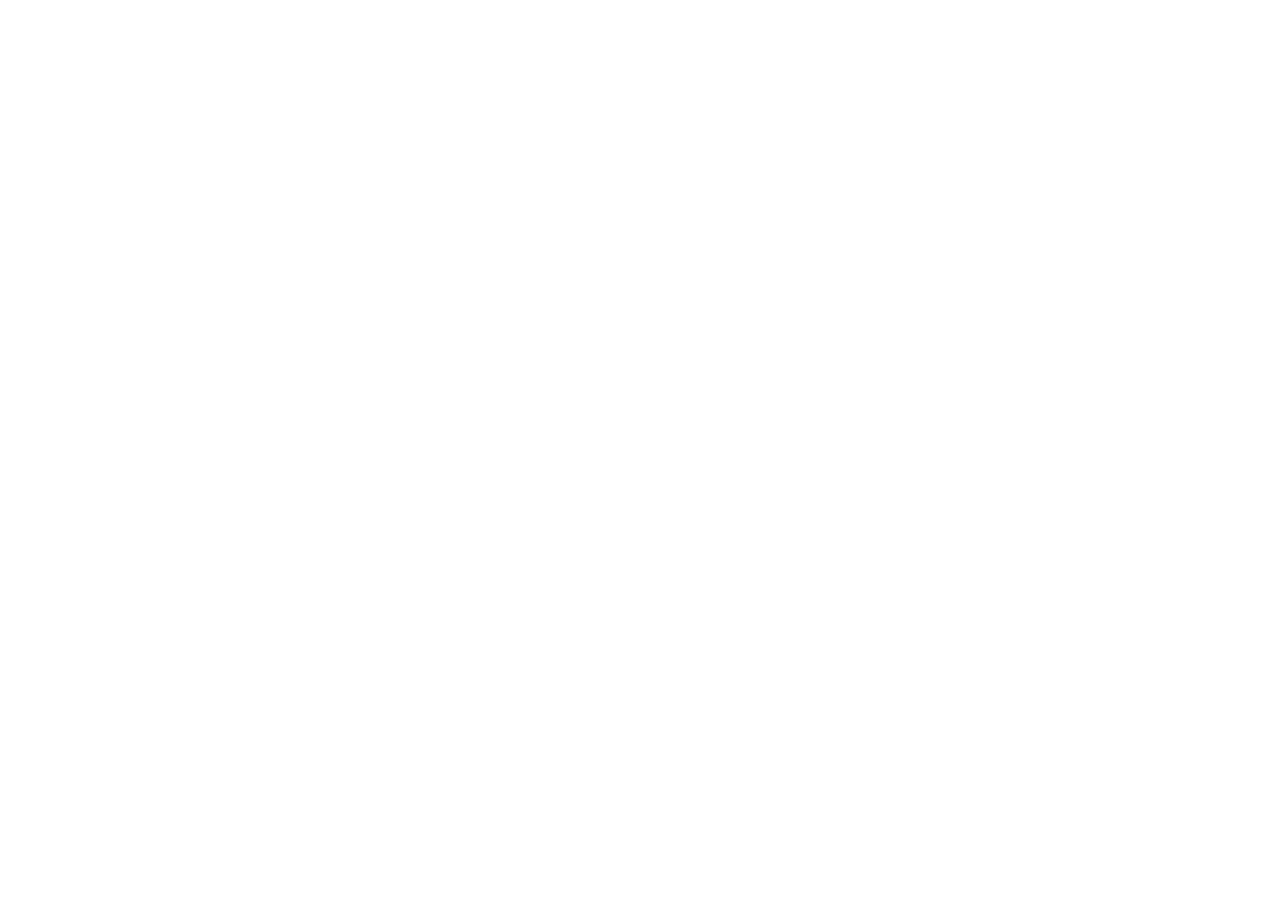
==== Na/index.html @ 9c3904d1 "images show" ====
<!DOCTYPE html>
<html lang="en">
<head>
    <meta charset="UTF-8">
    <meta name="viewport" content="width=device-width, initial-scale=1.0">

    <link href="https://fonts.googleapis.com/css?family=Lato:100,300,400,700,900" rel="stylesheet">

    <link rel="stylesheet" href="css/style.css">
    <link rel="shortcut icon" type="image/png" href="img/favicon.png">

    <title>Natours | Exciting tours for adventurous people</title>
</head>
<body>


</body>
</html>
---- Na/css/style.css ----
/*
COLORS:

Light green: #7ed56f
Medium green: #55c57a
Dark green: #28b485

*/

* {
    margin: 0;
    padding: 0;
    /*border are padding added to height or width*/
    box-sizing: border-box;
}

body {
    font-family: "Lato", sans-serif;
}
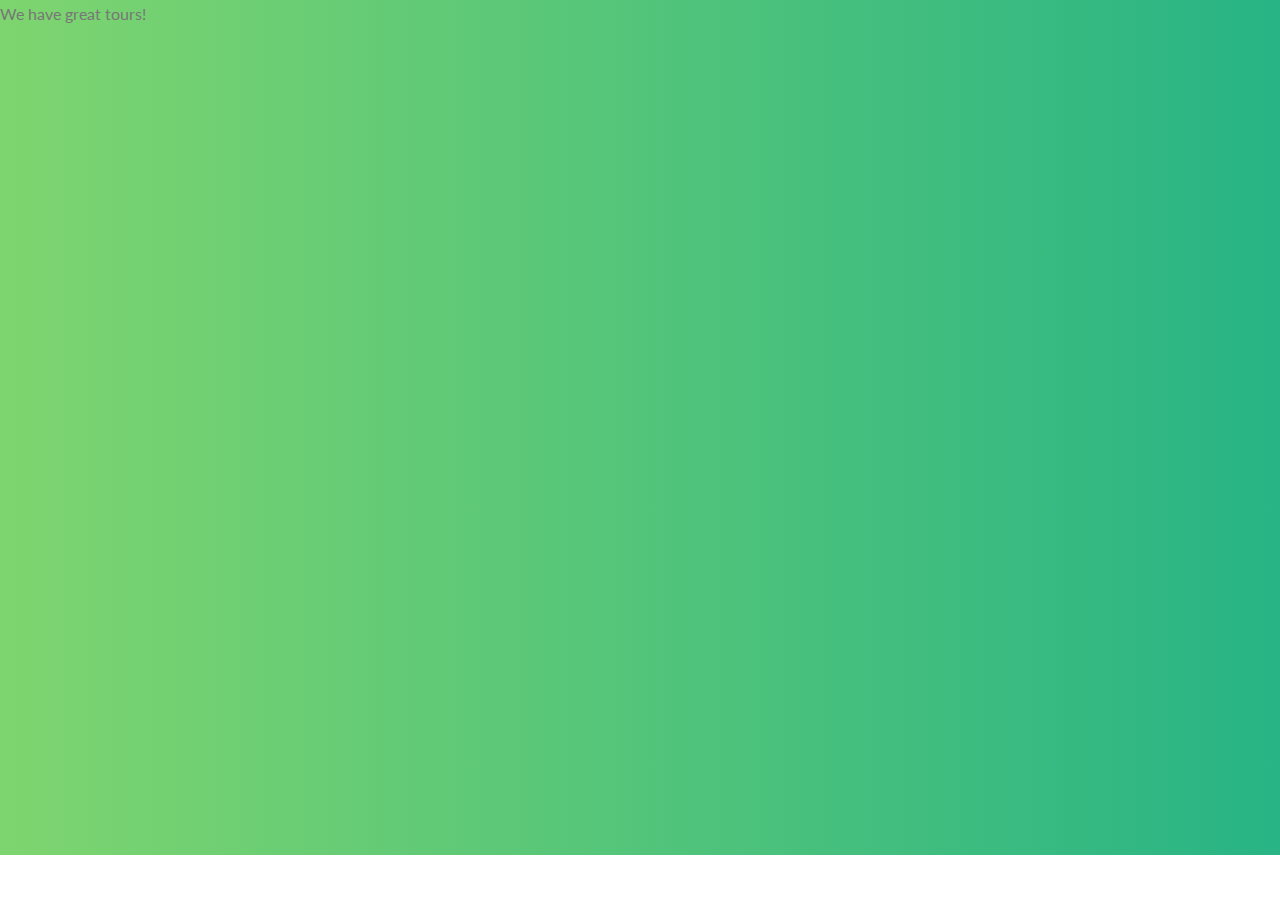
==== commit dd0145bd: "messing around with a gradient" ====
--- a/Na/index.html
+++ b/Na/index.html
@@ -12,7 +12,10 @@
     <title>Natours | Exciting tours for adventurous people</title>
 </head>
 <body>
-
+<h1></h1>
+<header class="header">
+    We have great tours!
+</header>
 
 </body>
 </html>
--- a/Na/css/style.css
+++ b/Na/css/style.css
@@ -16,4 +16,16 @@
 
 body {
     font-family: "Lato", sans-serif;
+    font-weight: 400;
+    font-size: 16px;
+    line-height: 1.7;
+    color: #777;
+}
+
+.header {
+    /*should be 95% of viewpoint height*/
+    height: 95vh;
+    background-image: linear-gradient(to right, #7ed56f, #28b485), url("../img/hero.jpg");
+    background-size: cover;
+    background-position: top;
 }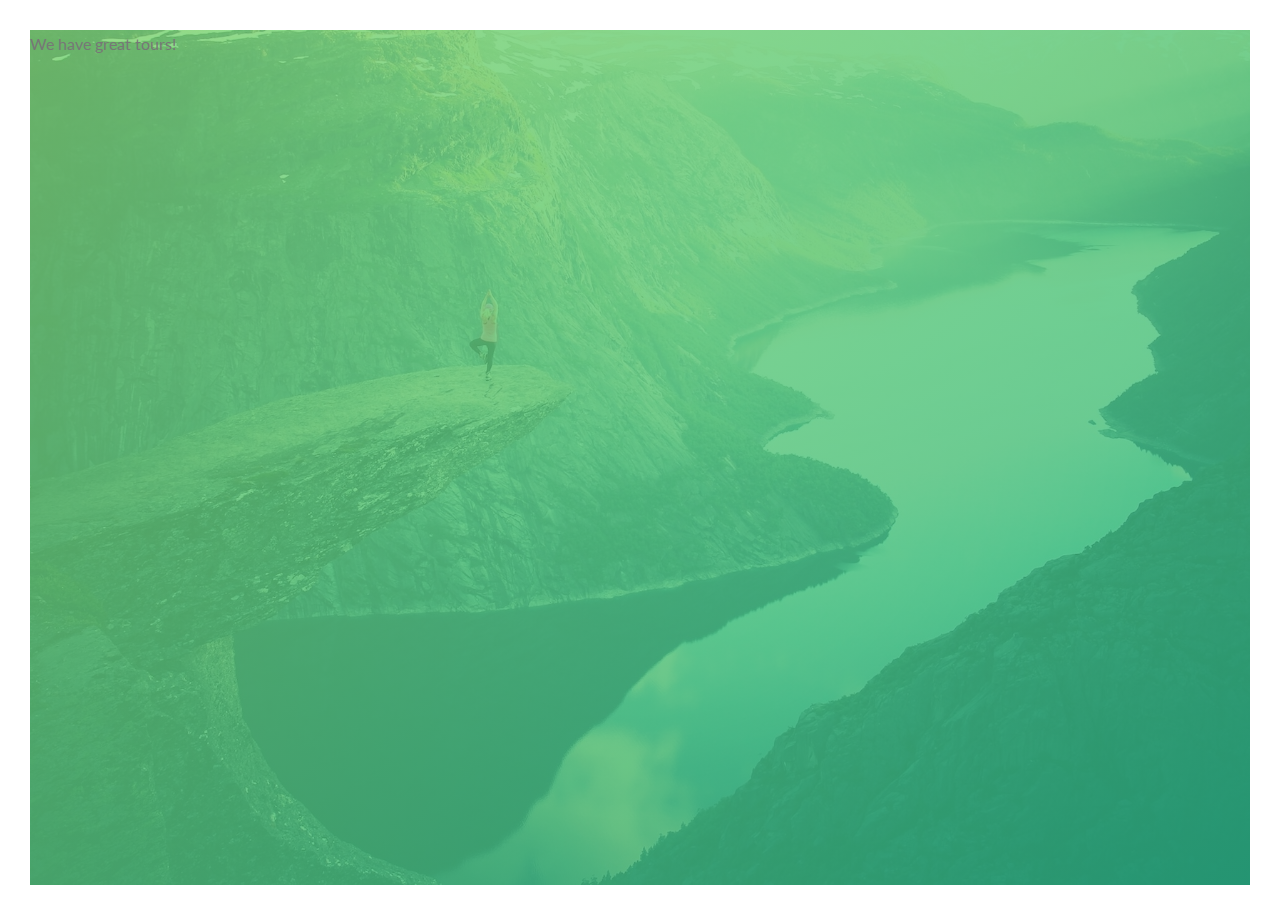
==== commit ed6e0c68: "git push origin master" ====
--- a/Na/index.html
+++ b/Na/index.html
@@ -9,7 +9,7 @@
     <link rel="stylesheet" href="css/style.css">
     <link rel="shortcut icon" type="image/png" href="img/favicon.png">
 
-    <title>Natours | Exciting tours for adventurous people</title>
+    <title>Natours | Exciting tours for adventurous people who code</title>
 </head>
 <body>
 <h1></h1>
--- a/Na/css/style.css
+++ b/Na/css/style.css
@@ -20,12 +20,17 @@
     font-size: 16px;
     line-height: 1.7;
     color: #777;
+    padding: 30px;
 }
 
 .header {
     /*should be 95% of viewpoint height*/
     height: 95vh;
-    background-image: linear-gradient(to right, #7ed56f, #28b485), url("../img/hero.jpg");
+    background-image: linear-gradient(
+            to right bottom,
+            rgba(126,213,111, 0.8),
+            rgba(40, 180,131, 0.8)),
+    url("../img/hero.jpg");
     background-size: cover;
     background-position: top;
 }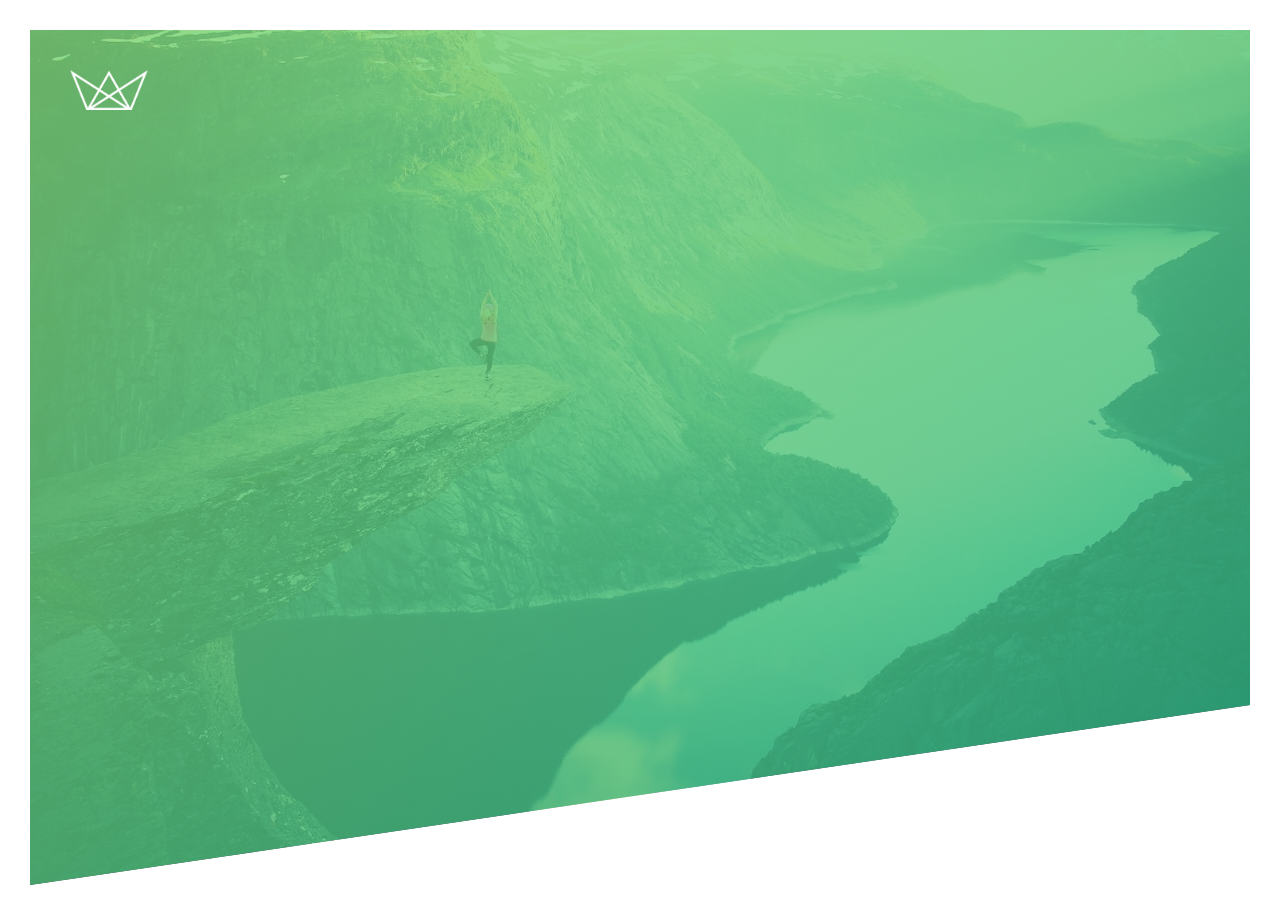
==== commit f3818936: "centering h1" ====
--- a/Na/index.html
+++ b/Na/index.html
@@ -14,7 +14,14 @@
 <body>
 <h1></h1>
 <header class="header">
-    We have great tours!
+    <div class="logo-box">
+        <img src="img/logo-white.png" alt="Logo" class="logo">
+    </div>
+
+    <h1 class="heading-primary">
+        <span class="heading-primary-main"></span>
+        <span class="heading-primary-main"></span>
+    </h1>
 </header>
 
 </body>
--- a/Na/css/style.css
+++ b/Na/css/style.css
@@ -33,4 +33,22 @@
     url("../img/hero.jpg");
     background-size: cover;
     background-position: top;
-}+    position: relative;
+
+    clip-path: polygon(0 0, 100% 0, 100% 75vh,0 100%);
+
+    /*Make a triangle*/
+    /*clip-path: polygon(50% 0, 100% 100%, 0 100%);*/
+}
+
+.logo-box {
+    position: absolute;
+    top: 40px;
+    left: 40px;
+}
+
+.logo {
+    height: 40px;
+}
+
+/*Easiest way to center is to use transform, top, and left CSS properties*/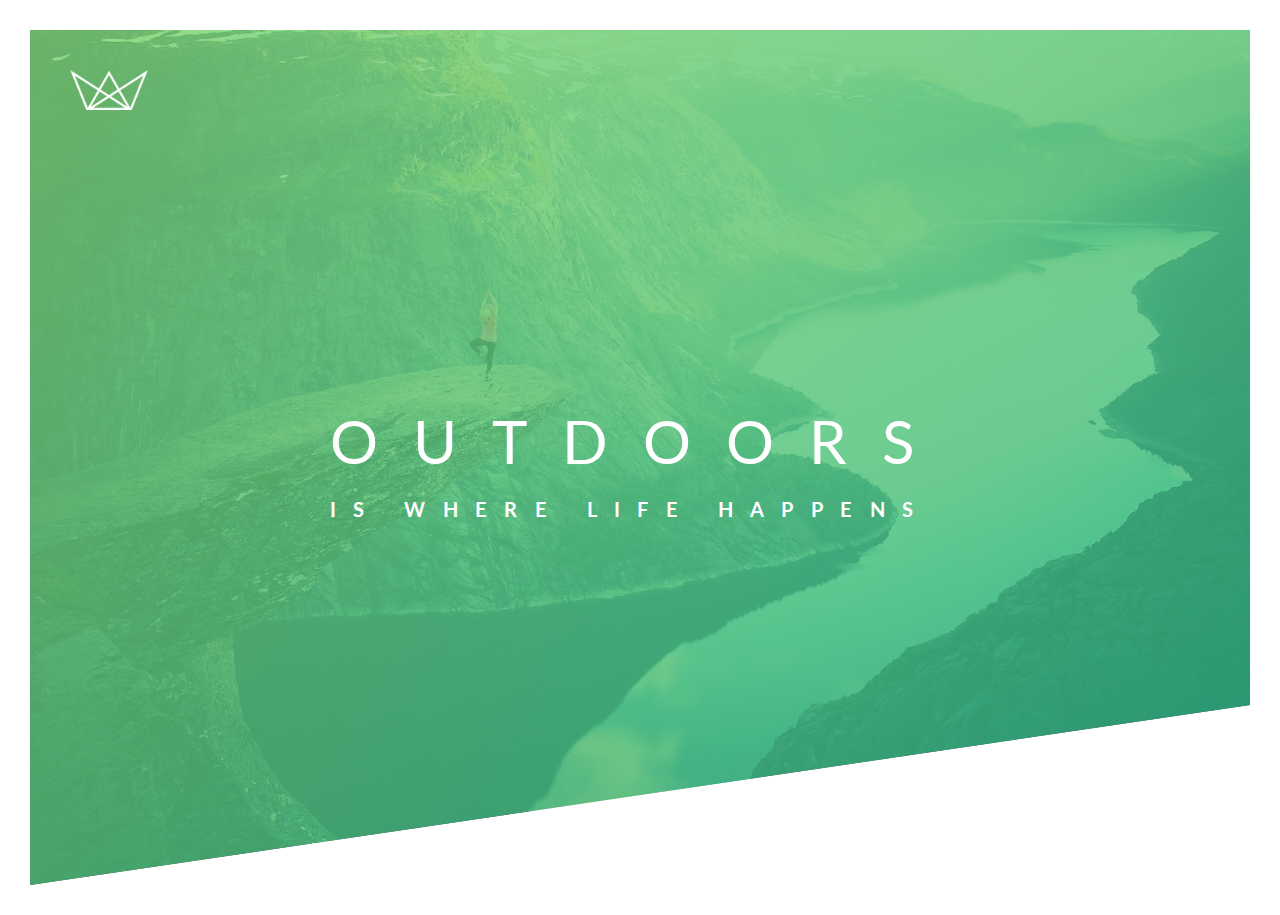
==== commit a9ff90b6: "updating center" ====
--- a/Na/index.html
+++ b/Na/index.html
@@ -18,10 +18,14 @@
         <img src="img/logo-white.png" alt="Logo" class="logo">
     </div>
 
-    <h1 class="heading-primary">
-        <span class="heading-primary-main"></span>
-        <span class="heading-primary-main"></span>
-    </h1>
+    <div class="text-box">
+        <h1 class="heading-primary">
+            <span class="heading-primary-main">Outdoors</span>
+            <span class="heading-primary-sub">is where life happens</span>
+        </h1>
+    </div>
+
+
 </header>
 
 </body>
--- a/Na/css/style.css
+++ b/Na/css/style.css
@@ -51,4 +51,31 @@
     height: 40px;
 }
 
-/*Easiest way to center is to use transform, top, and left CSS properties*/+.text-box {
+    position: absolute;
+    top: 50%;
+    left: 50%;
+    transform: translate(-50%, -50%);
+}
+
+/*Easiest way to center is to use transform, top, and left CSS properties*/
+
+.heading-primary {
+    color: #fff;
+    text-transform: uppercase;
+}
+
+.heading-primary-main {
+    display: block;
+    font-size: 60px;
+    font-weight: 400;
+    letter-spacing: 35px;
+}
+
+.heading-primary-sub {
+    display: block;
+    font-size: 20px;
+    font-weight: 700;
+    letter-spacing: 17.4px;
+}
+
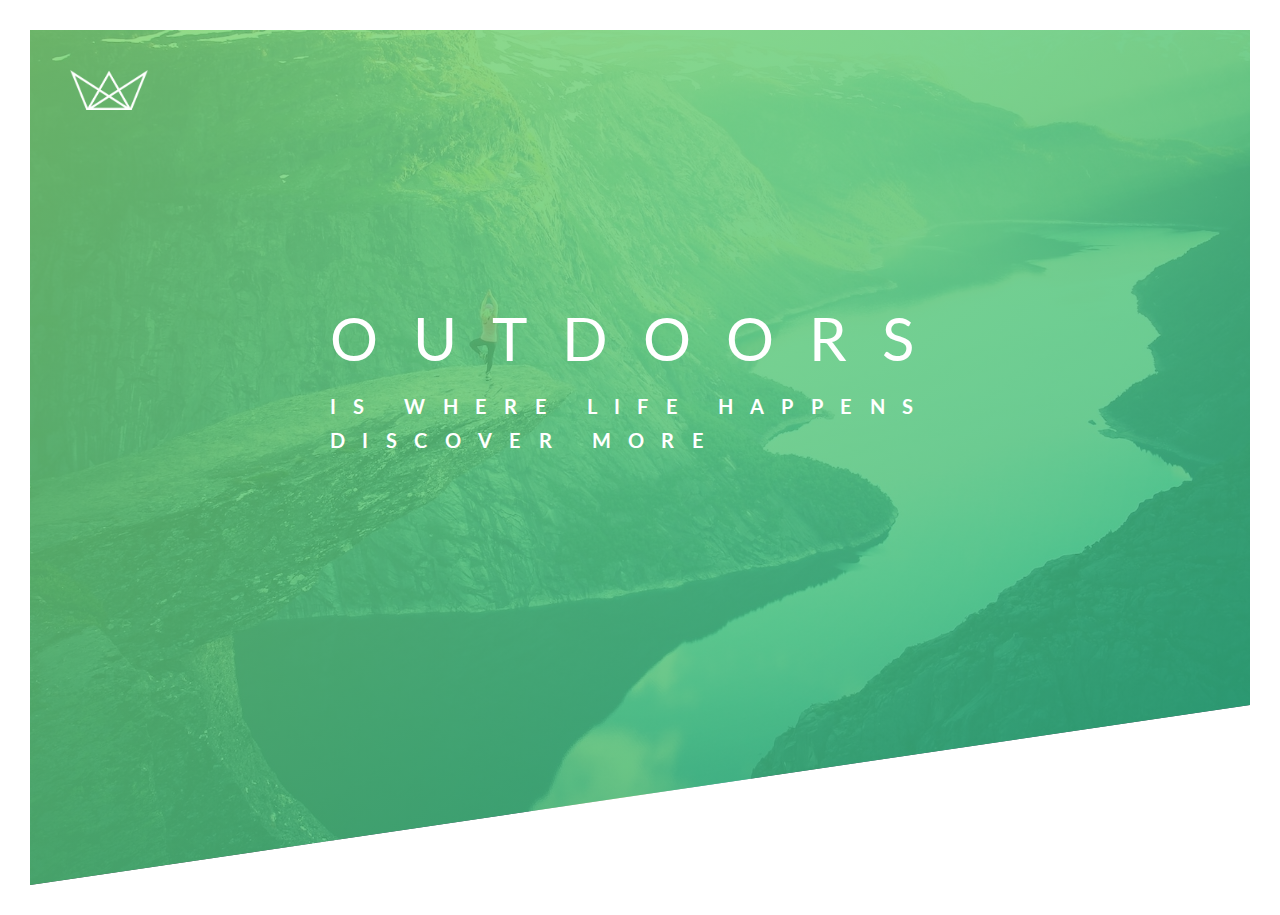
==== commit cb80db80: "updating" ====
--- a/Na/index.html
+++ b/Na/index.html
@@ -22,6 +22,7 @@
         <h1 class="heading-primary">
             <span class="heading-primary-main">Outdoors</span>
             <span class="heading-primary-sub">is where life happens</span>
+            <span class="heading-primary-sub">Discover more</span>
         </h1>
     </div>
 
--- a/Na/css/style.css
+++ b/Na/css/style.css
@@ -53,7 +53,7 @@
 
 .text-box {
     position: absolute;
-    top: 50%;
+    top: 40%;
     left: 50%;
     transform: translate(-50%, -50%);
 }
@@ -70,6 +70,11 @@
     font-size: 60px;
     font-weight: 400;
     letter-spacing: 35px;
+
+    /*Very important properties dealing with animation2*/
+    animation-name: moveInLeft;
+    animation-duration: 3s;
+
 }
 
 .heading-primary-sub {
@@ -78,4 +83,22 @@
     font-weight: 700;
     letter-spacing: 17.4px;
 }
+/*Best to animate opacity and transform properties only these two for now*/
+@keyframes moveInLeft {
+    0% {
+        opacity: 0;
+        transform: translateX(-100px);
+    }
 
+    80% {
+
+    }
+
+
+    100% {
+        opacity: 1;
+        /*Translate 0 allows to revert to preanimated state, as it would look before*/
+        transform: translate(0);
+    }
+}
+
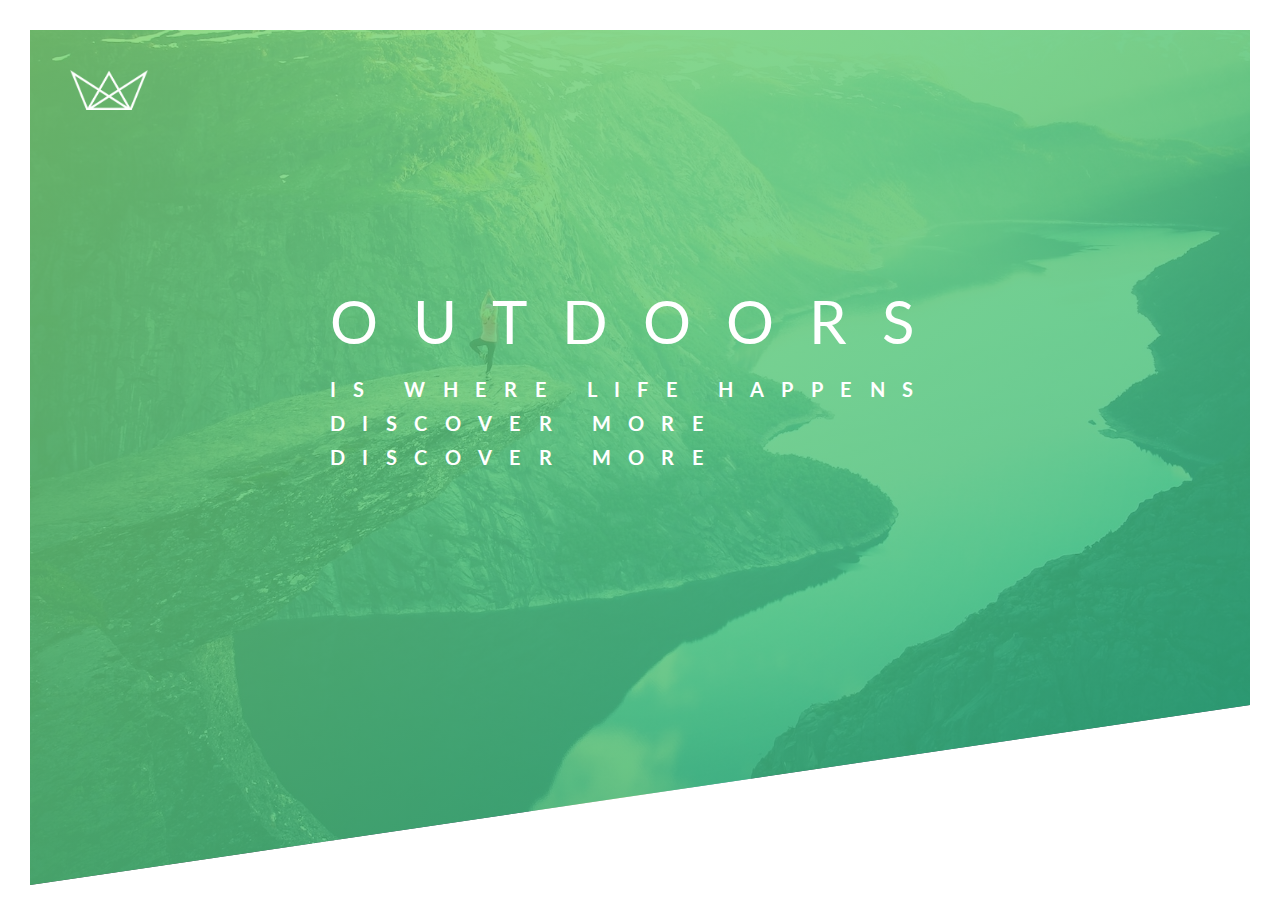
==== commit 1c053dad: "testing git" ====
--- a/Na/index.html
+++ b/Na/index.html
@@ -23,6 +23,8 @@
             <span class="heading-primary-main">Outdoors</span>
             <span class="heading-primary-sub">is where life happens</span>
             <span class="heading-primary-sub">Discover more</span>
+            <span class="heading-primary-sub">Discover more</span>
+
         </h1>
     </div>
 
--- a/Na/css/style.css
+++ b/Na/css/style.css
@@ -82,6 +82,10 @@
     font-size: 20px;
     font-weight: 700;
     letter-spacing: 17.4px;
+
+    animation-name: moveInLeft;
+    animation-duration: 5s;
+    animation-delay: 3s;
 }
 /*Best to animate opacity and transform properties only these two for now*/
 @keyframes moveInLeft {
@@ -91,7 +95,7 @@
     }
 
     80% {
-
+        transform: translateX(20px);
     }
 
 
